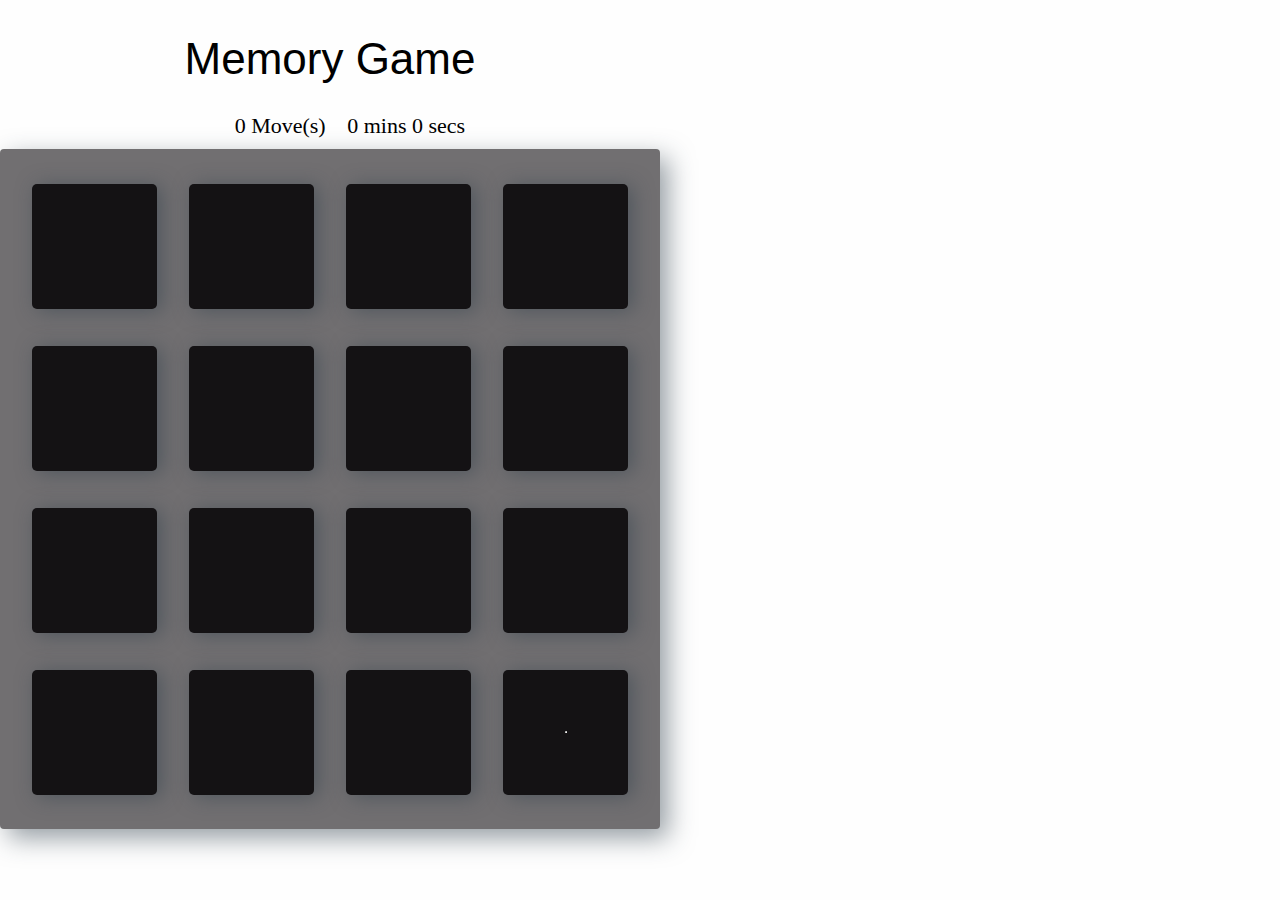
==== index.html @ c16be01b "Update index.html" ====
<!doctype html>
<html lang="en">
<head>
    <meta charset="utf-8">
    <title>Memory Game</title>
    <meta name="description" content="">
    <meta name="viewport" content="width=device-width, initial-scale=1">
    <link rel="stylesheet prefetch" href="https://maxcdn.bootstrapcdn.com/font-awesome/4.6.1/css/font-awesome.min.css">
    <link rel="stylesheet prefetch" href="https://fonts.googleapis.com/css?family=Coda">
    <link rel="stylesheet prefetch" href="https://fonts.googleapis.com/css?family=Gloria+Hallelujah|Permanent+Marker" >
    <link rel="stylesheet" href="styles.css">
    <link rel="stylesheet prefetch" href="icons.fallback.css">
</head>
<body>

    <div class="container">
        <header>
            <h1>Memory Game</h1>
        </header>

        <section class="score-panel">
        	<ul class="stars">
        		<li><i class="fa fa-star"></i></li>
        		<li><i class="fa fa-star"></i></li>
        		<li><i class="fa fa-star"></i></li>
        	</ul>

        	<span class="moves">0</span> Move(s)

            <div class="timer">
            </div>

            <div class="restart" onclick=startGame()>
        		<i class="fa fa-repeat"></i>
        	</div>
        </section>

        <ul class="deck" id="card-deck">
            <li class="card" type="diamond">
                <i class="icon-triglyceride-btrans"></i>
            </li>
            <li class="card" type="plane">
		    <i class="icon-lactose-gtrans"></i>
            </li>
            <li class="card match" type="anchor">
                <i class="fa fa-anchor"></i>
            </li>
            <li class="card" type="bolt" >
                <i class="fa fa-bolt"></i>
            </li>
            <li class="card" type="cube">
                <i class="fa fa-cube"></i>
            </li>
            <li class="card match" type="anchor">
                <i class="fa fa-anchor"></i>
            </li>
            <li class="card" type="leaf">
                <i class="fa fa-leaf"></i>
            </li>
            <li class="card" type="bicycle">
                <i class="fa fa-bicycle"></i>
            </li>
            <li class="card" type="diamond">
                    <i class="icon-triglyceride-btrans"></i>
            </li>
            <li class="card" type="bomb">
                <i class="fa fa-bomb"></i>
            </li>
            <li class="card" type="leaf">
                <i class="fa fa-leaf"></i>
            </li>
            <li class="card" type="bomb">
                <i class="fa fa-bomb"></i>
            </li>
            <li class="card open show" type="bolt">
                <i class="fa fa-bolt"></i>
            </li>
            <li class="card" type="bicycle">
                <i class="fa fa-bicycle"></i>
            </li>
            <li class="card" type="plane">
                <i class="icon-lactose-gtrans"></i><hr/>
            </li>
            <li class="card" type="cube">
                <i class="fa fa-cube"></i>
            </li>
        </ul>

        <div id="popup1" class="overlay">
            <div class="popup">
                <h2>Congratulations 🎉</h2>
                <a class="close" href=# >×</a>
                <div class="content-1">
                    Congratulations you're a winner 🎉🎉
                </div>
                <div class="content-2">
                    <p>You made <span id=finalMove> </span> moves </p>
                    <p>in <span id=totalTime> </span> </p>
                    <p>Rating:  <span id=starRating></span></p>
                </div>
                <button id="play-again"onclick="playAgain()">
                    Play again 😄</a>
                </button>
            </div>
        </div>

    </div>
    <script src="scripts.js"></script>
</body>
</html>
---- styles.css ----
@font-face {
  font-family: 'icomoon';
  src:  url('fonts/icomoon.eot?izxy4q');
  src:  url('fonts/icomoon.eot?izxy4q#iefix') format('embedded-opentype'),
    url('fonts/icomoon.ttf?izxy4q') format('truetype'),
    url('fonts/icomoon.woff?izxy4q') format('woff'),
    url('fonts/icomoon.svg?izxy4q#icomoon') format('svg');
  font-weight: normal;
  font-style: normal;
}

i {
  /* use !important to prevent issues with browser extensions that change fonts */
  font-family: 'icomoon' !important;
  speak: none;
  font-style: normal;
  font-weight: normal;
  font-variant: normal;
  text-transform: none;
  line-height: 1;

  /* Better Font Rendering =========== */
  -webkit-font-smoothing: antialiased;
  -moz-osx-font-smoothing: grayscale;
}

.icon-lactose-btrans:before {
  content: "\e900";
}
.icon-lactose-gtrans:before {
  content: "\e901";
}
.icon-lysine-btrans:before {
  content: "\e902";
}
.icon-lysine-gtrans:before {
  content: "\e903";
}
.icon-triglyceride-btrans:before {
  content: "\e904";
}
.icon-triglyceride-gtrans:before {
  content: "\e905";
}
html {
    box-sizing: border-box;
    -moz-box-sizing: border-box;
    -webkit-box-sizing: border-box;
}

*,
*::before,
*::after {
    box-sizing: inherit;
    -moz-box-sizing: inherit;
    -webkit-box-sizing: inherit;
}

html,
body {
    width: 100%;
    height: 100%;
    margin: 0;
    padding: 0;
}

body {
  height: 100vh;
  display: flex;
  background: #FEFEFE;
}

.container {
    display: flex;
    justify-content: center;
    align-items: center;
    flex-direction: column;
}

h1 {
    font-family: 'Open Sans', sans-serif;
    font-weight: 300;
}


/*
 * Styles for the deck of cards
 */


.deck {
	width: 85%;
	background: #716F71;
	padding: 1rem;
	border-radius: 4px;
	box-shadow: 8px 9px 26px 0 rgba(46, 61, 73, 0.5);
	display: flex;
	flex-wrap: wrap;
	justify-content: space-around;
	align-items: center;
	margin: 0 0 3em;
}

.deck .card {
	height: 3.7rem;
	width: 3.7rem;
	margin: 0.2rem 0.2rem;
	background: #141214;;
	font-size: 0;
	color: #ffffff;
	border-radius: 5px;
	cursor: pointer;
	display: flex;
	justify-content: center;
	align-items: center;
	box-shadow: 5px 2px 20px 0 rgba(46, 61, 73, 0.5);
}

.deck .card.open {
	transform: rotateY(0);
	background: #02b3e4;
	cursor: default;
	animation-name: flipInY;
	-webkit-backface-visibility: visible !important;
	backface-visibility: visible !important;
	animation-duration: .75s;
}

.deck .card.show {
	font-size: 33px;
}

.deck .card.match {
	cursor: default;
	background: #E5F720;
	font-size: 33px;
	animation-name: rubberBand;
	-webkit-backface-visibility: visible !important;
	backface-visibility: visible !important;
	animation-duration: .75s;
}

.deck .card.unmatched {
	animation-name: pulse;
	-webkit-backface-visibility: visible !important;
	backface-visibility: visible !important;
	animation-duration: .75s;
	background: #e2043b;
}

.deck .card.disabled {
	pointer-events: none;
	opacity: 0.9;
}


/*
 * Styles for the Score Panel
 */


.score-panel {
	text-align: left;
	margin-bottom: 10px;
}

.score-panel .stars {
	margin: 0;
	padding: 0;
	display: inline-block;
	margin: 0 5px 0 0;
}

.score-panel .stars li {
	list-style: none;
	display: inline-block;
}

.score-panel .restart {
	float: right;
	cursor: pointer;
}

.fa-star {
	color: #FFD700;
}

.timer {
	display: inline-block;
	margin: 0 1rem;
}


/*
 * Styles for congratulations modal
 */


.overlay {
	position: fixed;
	top: 0;
	bottom: 0;
	left: 0;
	right: 0;
	background: rgba(0, 0, 0, 0.7);
	transition: opacity 500ms;
	visibility: hidden;
	opacity: 0;
}

.overlay:target {
	visibility: visible;
	opacity: 1;
}
  
.popup {
	margin: 70px auto;
	padding: 20px;
	background: #ffffff;
	border-radius: 5px;
	width: 85%;
	position: relative;
	transition: all 5s ease-in-out;
	font-family: 'Open Sans', sans-serif;
}
  
.popup h2 {
	margin-top: 0;
	color: #333;
	font-family: 'Open Sans', sans-serif;
}

.popup .close {
	position: absolute;
	top: 20px;
	right: 30px;
	transition: all 200ms;
	font-size: 30px;
	font-weight: bold;
	text-decoration: none;
	color: #333;
}

.popup .close:hover {
	color: #E5F720;
}

.popup .content-1,
.content-2 {
	max-height: 30%;
	overflow: auto;
	text-align: center;
}

.show {
	visibility: visible !important;
	opacity: 100 !important;
}

#starRating li {
	display: inline-block;
}

#play-again {
	background-color: #141214;
	padding: 0.7rem 1rem;
	font-size: 1.1rem;
	display: block;
	margin: 0 auto;
	width: 50%;
	font-family: 'Open Sans', sans-serif;
	color: #ffffff;
	border-radius: 5px;
}

/* animations */
@keyframes flipInY {
	from {
		transform: perspective(400px) rotate3d(0, 1, 0, 90deg);
		animation-timing-function: ease-in;
		opacity: 0;
	}

	40% {
		transform: perspective(400px) rotate3d(0, 1, 0, -20deg);
		animation-timing-function: ease-in;
	}

	60% {
		transform: perspective(400px) rotate3d(0, 1, 0, 10deg);
		opacity: 1;
	}

	80% {
		transform: perspective(400px) rotate3d(0, 1, 0, -5deg);
	}

	to {
		transform: perspective(400px);
	}
}

@keyframes rubberBand {
	from {
		transform: scale3d(1, 1, 1);
	}

	30% {
		transform: scale3d(1.25, 0.75, 1);
	}

	40% {
		transform: scale3d(0.75, 1.25, 1);
	}

	50% {
		transform: scale3d(1.15, 0.85, 1);
	}

	65% {
		transform: scale3d(.95, 1.05, 1);
	}

	75% {
		transform: scale3d(1.05, .95, 1);
	}

	to {
		transform: scale3d(1, 1, 1);
	}
}

@keyframes pulse {
	from {
		transform: scale3d(1, 1, 1);
	}

	50% {
		transform: scale3d(1.2, 1.2, 1.2);
	}

	to {
		transform: scale3d(1, 1, 1);
	}
}


/****** Media queries
***************************/


@media (max-width: 320px) {
	.deck {
		width: 85%;
	}

	.deck .card {
		height: 4.7rem;
		width: 4.7rem;
	}
}


/* For Tablets and larger screens
****************/

@media (min-width: 768px) {
	.container {
		font-size: 22px;
	}

	.deck {
		width: 660px;
		height: 680px;
	}

	.deck .card {
		height: 125px;
		width: 125px;
	}

	.popup {
		width: 60%;
	}
}
---- icons.fallback.css ----
.icon-lactose-btrans {
	background-image: url('png/lactose btrans.png');
	background-repeat: no-repeat;
}

.icon-lactose-gtrans {
	background-image: url('png/lactose gtrans.png');
	background-repeat: no-repeat;
}

.icon-lysine-btrans {
	background-image: url('png/lysine btrans.png');
	background-repeat: no-repeat;
}

.icon-lysine-gtrans {
	background-image: url('png/lysine gtrans.png');
	background-repeat: no-repeat;
}

.icon-triglyceride-btrans {
	background-image: url('png/triglyceride btrans.png');
	background-repeat: no-repeat;
}

.icon-triglyceride-gtrans {
	background-image: url('png/triglyceride gtrans.png');
	background-repeat: no-repeat;
}
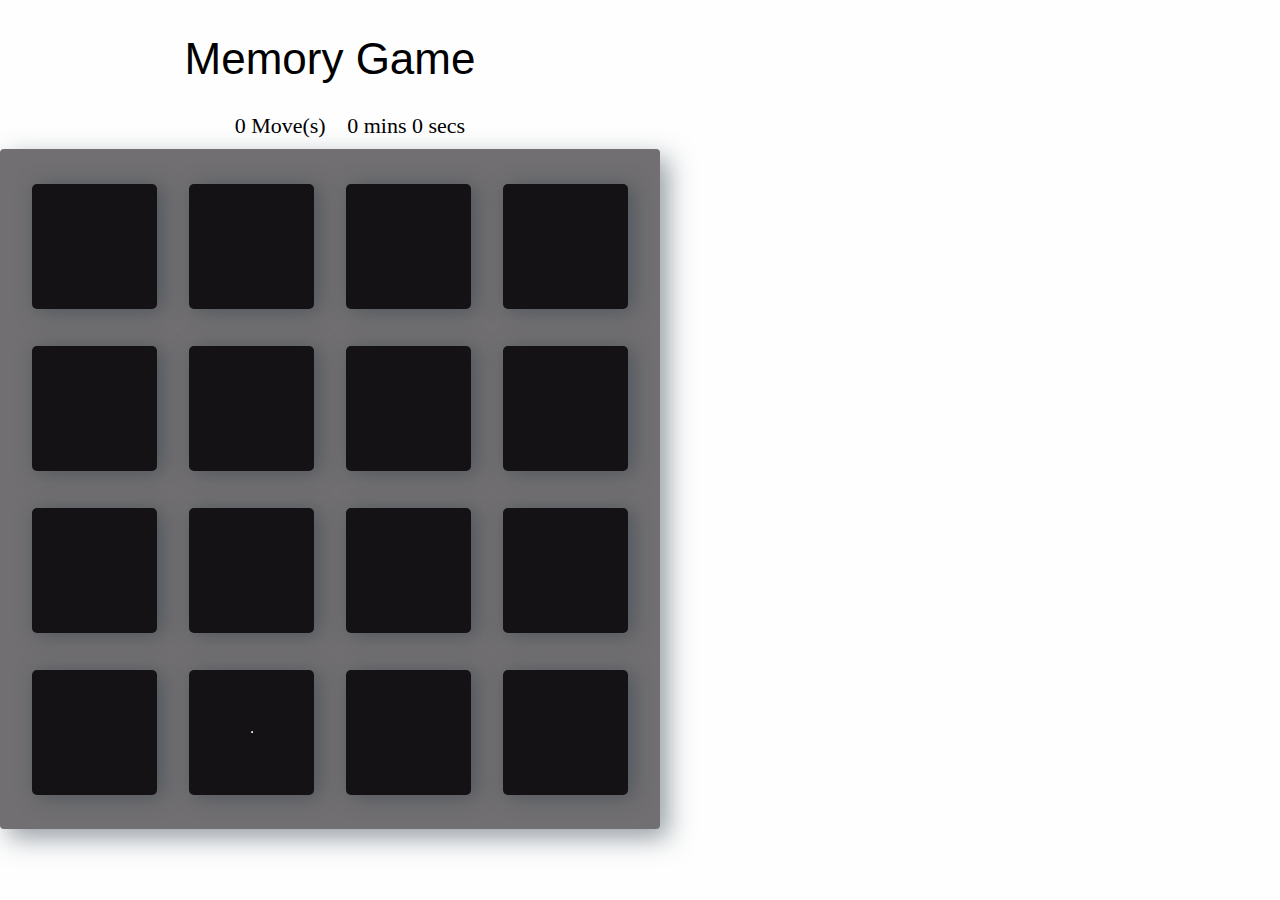
==== commit 4bf2c5db: "Update index.html" ====
--- a/index.html
+++ b/index.html
@@ -9,7 +9,6 @@
     <link rel="stylesheet prefetch" href="https://fonts.googleapis.com/css?family=Coda">
     <link rel="stylesheet prefetch" href="https://fonts.googleapis.com/css?family=Gloria+Hallelujah|Permanent+Marker" >
     <link rel="stylesheet" href="styles.css">
-    <link rel="stylesheet prefetch" href="icons.fallback.css">
 </head>
 <body>
 
--- a/styles.css
+++ b/styles.css
@@ -1,10 +1,10 @@
 @font-face {
   font-family: 'icomoon';
-  src:  url('fonts/icomoon.eot?izxy4q');
-  src:  url('fonts/icomoon.eot?izxy4q#iefix') format('embedded-opentype'),
-    url('fonts/icomoon.ttf?izxy4q') format('truetype'),
-    url('fonts/icomoon.woff?izxy4q') format('woff'),
-    url('fonts/icomoon.svg?izxy4q#icomoon') format('svg');
+  src:  url('../fonts/icomoon.eot?izxy4q');
+  src:  url('../fonts/icomoon.eot?izxy4q#iefix') format('embedded-opentype'),
+    url('../fonts/icomoon.ttf?izxy4q') format('truetype'),
+    url('../fonts/icomoon.woff?izxy4q') format('woff'),
+    url('../fonts/icomoon.svg?izxy4q#icomoon') format('svg');
   font-weight: normal;
   font-style: normal;
 }
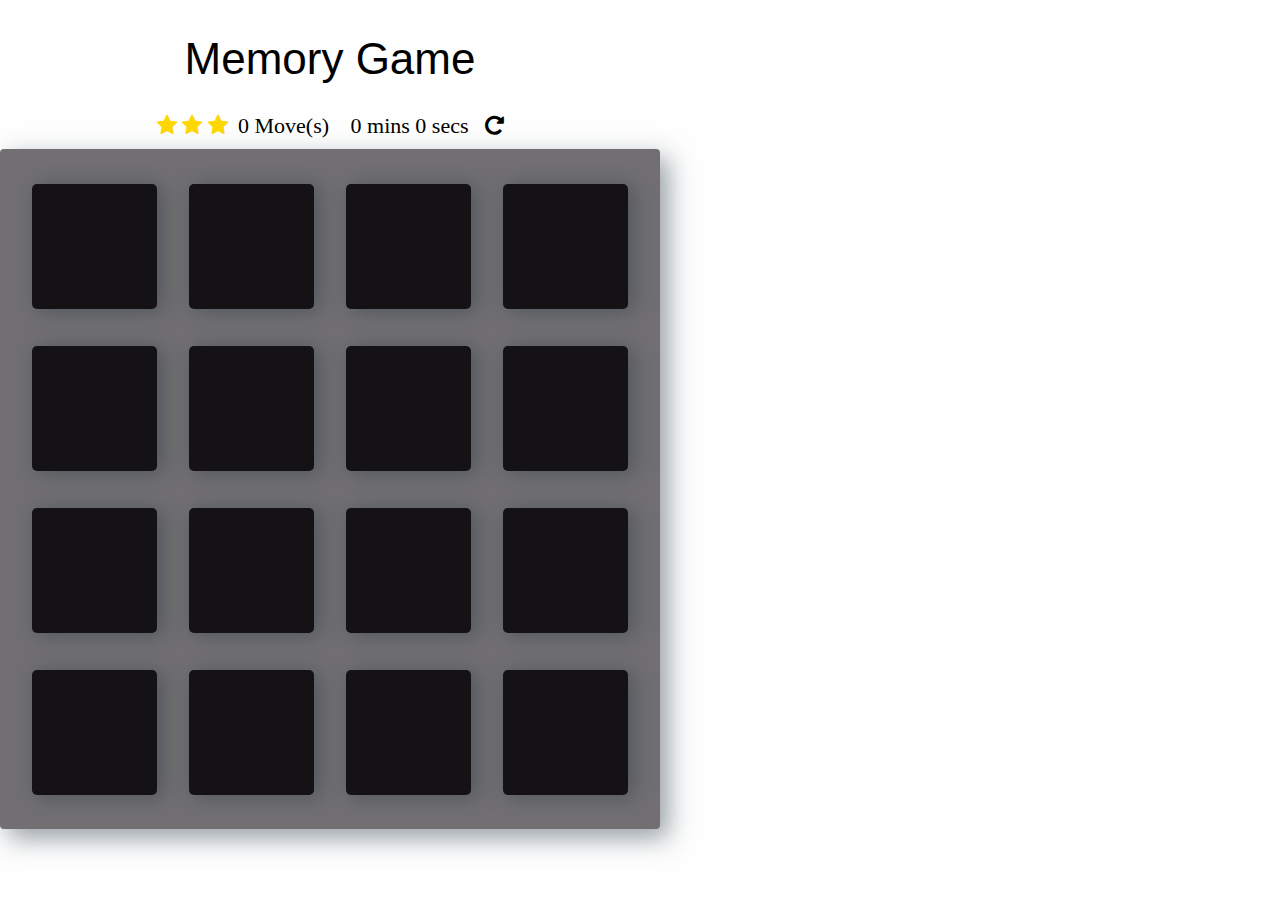
==== commit 6fdfce21: "Merge branch 'master' into a" ====
--- a/index.html
+++ b/index.html
@@ -8,7 +8,11 @@
     <link rel="stylesheet prefetch" href="https://maxcdn.bootstrapcdn.com/font-awesome/4.6.1/css/font-awesome.min.css">
     <link rel="stylesheet prefetch" href="https://fonts.googleapis.com/css?family=Coda">
     <link rel="stylesheet prefetch" href="https://fonts.googleapis.com/css?family=Gloria+Hallelujah|Permanent+Marker" >
+	<link rel="stylesheet prefetch" href="https://i.icomoon.io/public/temp/99c97ed677/UntitledProject/style.css">
     <link rel="stylesheet" href="styles.css">
+
+    <link rel="stylesheet" href="https://i.icomoon.io/public/temp/99c97ed677/UntitledProject/style.css">
+
 </head>
 <body>
 
@@ -78,7 +82,9 @@
                 <i class="fa fa-bicycle"></i>
             </li>
             <li class="card" type="plane">
-                <i class="icon-lactose-gtrans"></i><hr/>
+
+                <i class="icon-lactose-gtrans"></i>
+
             </li>
             <li class="card" type="cube">
                 <i class="fa fa-cube"></i>
--- a/styles.css
+++ b/styles.css
@@ -1,47 +1,4 @@
-@font-face {
-  font-family: 'icomoon';
-  src:  url('../fonts/icomoon.eot?izxy4q');
-  src:  url('../fonts/icomoon.eot?izxy4q#iefix') format('embedded-opentype'),
-    url('../fonts/icomoon.ttf?izxy4q') format('truetype'),
-    url('../fonts/icomoon.woff?izxy4q') format('woff'),
-    url('../fonts/icomoon.svg?izxy4q#icomoon') format('svg');
-  font-weight: normal;
-  font-style: normal;
-}
-
-i {
-  /* use !important to prevent issues with browser extensions that change fonts */
-  font-family: 'icomoon' !important;
-  speak: none;
-  font-style: normal;
-  font-weight: normal;
-  font-variant: normal;
-  text-transform: none;
-  line-height: 1;
-
-  /* Better Font Rendering =========== */
-  -webkit-font-smoothing: antialiased;
-  -moz-osx-font-smoothing: grayscale;
-}
-
-.icon-lactose-btrans:before {
-  content: "\e900";
-}
-.icon-lactose-gtrans:before {
-  content: "\e901";
-}
-.icon-lysine-btrans:before {
-  content: "\e902";
-}
-.icon-lysine-gtrans:before {
-  content: "\e903";
-}
-.icon-triglyceride-btrans:before {
-  content: "\e904";
-}
-.icon-triglyceride-gtrans:before {
-  content: "\e905";
-}
+
 html {
     box-sizing: border-box;
     -moz-box-sizing: border-box;
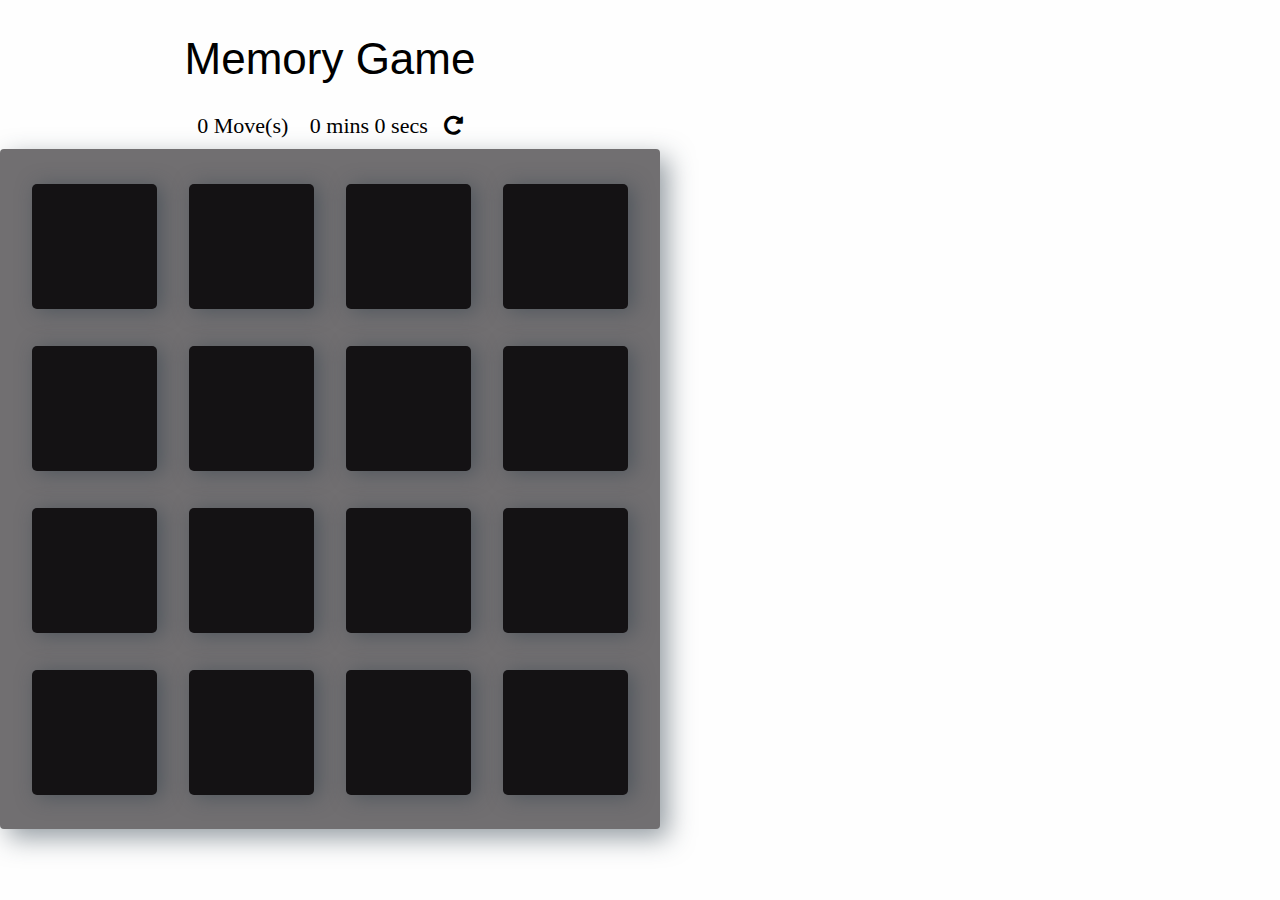
==== commit 28c70db4: "Update index.html" ====
--- a/index.html
+++ b/index.html
@@ -8,10 +8,8 @@
     <link rel="stylesheet prefetch" href="https://maxcdn.bootstrapcdn.com/font-awesome/4.6.1/css/font-awesome.min.css">
     <link rel="stylesheet prefetch" href="https://fonts.googleapis.com/css?family=Coda">
     <link rel="stylesheet prefetch" href="https://fonts.googleapis.com/css?family=Gloria+Hallelujah|Permanent+Marker" >
-	<link rel="stylesheet prefetch" href="https://i.icomoon.io/public/temp/99c97ed677/UntitledProject/style.css">
-    <link rel="stylesheet" href="styles.css">
-
     <link rel="stylesheet" href="https://i.icomoon.io/public/temp/99c97ed677/UntitledProject/style.css">
+	<link rel="stylesheet" href="styles.css">
 
 </head>
 <body>
@@ -22,12 +20,7 @@
         </header>
 
         <section class="score-panel">
-        	<ul class="stars">
-        		<li><i class="fa fa-star"></i></li>
-        		<li><i class="fa fa-star"></i></li>
-        		<li><i class="fa fa-star"></i></li>
-        	</ul>
-
+        	
         	<span class="moves">0</span> Move(s)
 
             <div class="timer">
@@ -40,31 +33,31 @@
 
         <ul class="deck" id="card-deck">
             <li class="card" type="diamond">
-                <i class="icon-triglyceride-btrans"></i>
+                <span class="icon icon-triglyceride-btrans"></span>
             </li>
             <li class="card" type="plane">
-		    <i class="icon-lactose-gtrans"></i>
+		<span class="icon icon-lactose-gtrans"></span>
             </li>
             <li class="card match" type="anchor">
-                <i class="fa fa-anchor"></i>
+                <span class="icon icon-lactose-btrans"></span>
             </li>
             <li class="card" type="bolt" >
-                <i class="fa fa-bolt"></i>
+                <span class="icon icon-lysine-btrans"></span>
             </li>
             <li class="card" type="cube">
-                <i class="fa fa-cube"></i>
+                <span class="icon icon-triglyceride-gtrans"></span>
             </li>
             <li class="card match" type="anchor">
-                <i class="fa fa-anchor"></i>
+                <span class="icon icon-lactose-btrans"></span>
             </li>
             <li class="card" type="leaf">
                 <i class="fa fa-leaf"></i>
             </li>
             <li class="card" type="bicycle">
-                <i class="fa fa-bicycle"></i>
+                <span class="icon icon-lysine-gtrans"></span>
             </li>
             <li class="card" type="diamond">
-                    <i class="icon-triglyceride-btrans"></i>
+                    <span class="icon icon-triglyceride-btrans"></span>
             </li>
             <li class="card" type="bomb">
                 <i class="fa fa-bomb"></i>
@@ -76,18 +69,18 @@
                 <i class="fa fa-bomb"></i>
             </li>
             <li class="card open show" type="bolt">
-                <i class="fa fa-bolt"></i>
+                <span class="icon icon-lysine-btrans"></span>
             </li>
             <li class="card" type="bicycle">
-                <i class="fa fa-bicycle"></i>
+                <span class="icon icon-lysine-gtrans"></span>
             </li>
             <li class="card" type="plane">
 
-                <i class="icon-lactose-gtrans"></i>
+                <span class="icon icon-lactose-gtrans"></span>
 
             </li>
             <li class="card" type="cube">
-                <i class="fa fa-cube"></i>
+                <span class="icon icon-triglyceride-gtrans"></span>
             </li>
         </ul>
 
--- a/styles.css
+++ b/styles.css
@@ -1,8 +1,51 @@
+ @font-face {
+  font-family: 'icomoon';
+  src:  url('../fonts/icomoon.eot?12c2u8');
+  src:  url('../fonts/icomoon.eot?12c2u8#iefix') format('embedded-opentype'),
+    url('../fonts/icomoon.ttf?12c2u8') format('truetype'),
+    url('../fonts/icomoon.woff?12c2u8') format('woff'),
+    url('../fonts/icomoon.svg?12c2u8#icomoon') format('svg');
+  font-weight: normal;
+  font-style: normal;
+}
+
+.icon {
+  /* use !important to prevent issues with browser extensions that change fonts */
+  font-family: 'icomoon' !important;
+  speak: none;
+  font-style: normal;
+  font-weight: normal;
+  font-variant: normal;
+  text-transform: none;
+  line-height: 1;
+
+  /* Better Font Rendering =========== */
+  -webkit-font-smoothing: antialiased;
+  -moz-osx-font-smoothing: grayscale;
+}
 
 html {
     box-sizing: border-box;
     -moz-box-sizing: border-box;
     -webkit-box-sizing: border-box;
+}
+.icon-lactose-btrans:before {
+  content: "\e900";
+}
+.icon-lactose-gtrans:before {
+  content: "\e901";
+}
+.icon-lysine-btrans:before {
+  content: "\e902";
+}
+.icon-lysine-gtrans:before {
+  content: "\e903";
+}
+.icon-triglyceride-btrans:before {
+  content: "\e904";
+}
+.icon-triglyceride-gtrans:before {
+  content: "\e905";
 }
 
 *,
